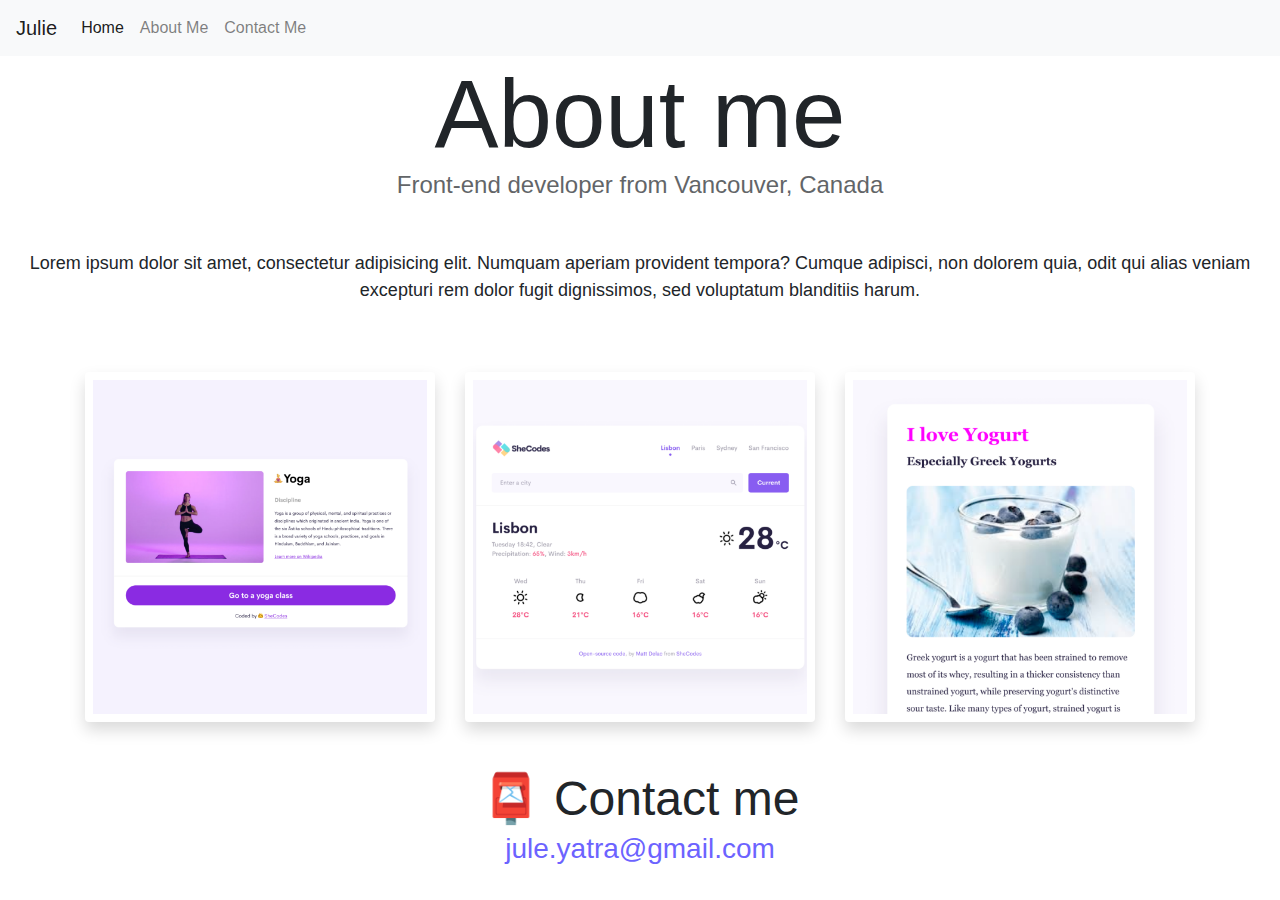
==== about.html @ 71533950 "Imported site from Code Sandbox" ====
<!DOCTYPE html>
<html lang="en">
  <head>
    <meta charset="UTF-8" />
    <meta http-equiv="X-UA-Compatible" content="IE=edge" />
    <meta name="viewport" content="width=device-width, initial-scale=1.0" />
    <link
      rel="stylesheet"
      href="https://cdn.jsdelivr.net/npm/bootstrap@4.3.1/dist/css/bootstrap.min.css"
      integrity="sha384-ggOyR0iXCbMQv3Xipma34MD+dH/1fQ784/j6cY/iJTQUOhcWr7x9JvoRxT2MZw1T"
      crossorigin="anonymous"
    />
    <link rel="stylesheet" href="style.css" />
    <title>About Julie 💜</title>
  </head>

  <body>
    <!--nav bar imported using bootstrap-->
    <nav class="navbar navbar-expand-lg navbar-light bg-light">
      <a class="navbar-brand" href="index.html" id="home">Julie</a>
      <button
        class="navbar-toggler"
        type="button"
        data-toggle="collapse"
        data-target="#navbarNav"
        aria-controls="navbarNav"
        aria-expanded="false"
        aria-label="Toggle navigation"
      >
        <span class="navbar-toggler-icon"></span>
      </button>
      <div class="collapse navbar-collapse" id="navbarNav">
        <ul class="navbar-nav">
          <li class="nav-item active">
            <a class="nav-link" href="index.html"
              >Home <span class="sr-only">(current)</span></a
            >
          </li>
          <li class="nav-item">
            <a class="nav-link" href="about.html">About Me</a>
          </li>
          <li class="nav-item">
            <a class="nav-link" href="about.html#contact">Contact Me</a>
          </li>
        </ul>
      </div>
    </nav>

    <!--headers-->
    <h1>About me</h1>
    <h3 class="">Front-end developer from Vancouver, Canada</h3>

    <!--about info-->
    <p class="about-paragraphs">
      Lorem ipsum dolor sit amet, consectetur adipisicing elit. Numquam aperiam
      provident tempora? Cumque adipisci, non dolorem quia, odit qui alias
      veniam excepturi rem dolor fugit dignissimos, sed voluptatum blanditiis
      harum.
    </p>
    <div class="container">
      <div class="row mt-5">
        <div class="col-md-4">
          <img
            src="images/yoga.png"
            alt="A preview of a website about yoga"
            class="img-fluid p-2 shadow rounded"
          />
        </div>
        <div class="col-md-4">
          <img
            src="images/weather.png"
            alt="A preview of a website about weather"
            class="img-fluid p-2 shadow rounded"
          />
        </div>
        <div class="col-md-4">
          <img
            src="images/yogurt.png"
            alt="A preview of a website about yogurt"
            class="img-fluid p-2 shadow rounded"
          />
        </div>
      </div>
    </div>

    <!--contact info-->
    <div id="contact" class="mt-5">
      <h2>📮 Contact me</h2>
      <a href="mailto:julie.yatra@gmail.com" class="email-link">
        jule.yatra@gmail.com
      </a>
    </div>

    <!--bootstrap javascript import-->
    <script
      src="https://code.jquery.com/jquery-3.3.1.slim.min.js"
      integrity="sha384-q8i/X+965DzO0rT7abK41JStQIAqVgRVzpbzo5smXKp4YfRvH+8abtTE1Pi6jizo"
      crossorigin="anonymous"
    ></script>
    <script
      src="https://cdn.jsdelivr.net/npm/popper.js@1.14.7/dist/umd/popper.min.js"
      integrity="sha384-UO2eT0CpHqdSJQ6hJty5KVphtPhzWj9WO1clHTMGa3JDZwrnQq4sF86dIHNDz0W1"
      crossorigin="anonymous"
    ></script>
    <script
      src="https://cdn.jsdelivr.net/npm/bootstrap@4.3.1/dist/js/bootstrap.min.js"
      integrity="sha384-JjSmVgyd0p3pXB1rRibZUAYoIIy6OrQ6VrjIEaFf/nJGzIxFDsf4x0xIM+B07jRM"
      crossorigin="anonymous"
    ></script>
  </body>
</html>
---- style.css ----
:root {
  --primary-color: #6c63ff;
  --secondary-color: #f5f2fe;
  --box-shadow: 0 5px 10px rgba(0, 0, 0, 0.3);
}

body {
}

h1,
h2,
h3 {
  text-align: center;
  margin: 0;
}

h1 {
  font-size: 96px;
}

h2 {
  font-size: 48px;
}

h3 {
  font-size: 24px;
  opacity: 0.7;
}

p {
  background: var(--secondary-color);
  padding: 20px;
  border-radius: 4px;
  font-size: 18px;
  line-height: 1.5;
  text-align: center;
}

.navigation-links {
  display: flex;
  margin-top: 40px;
  justify-content: center;
}

.navigation-links a {
  margin: 20px;
  border-radius: 4px;
  padding: 20px 15px;
  text-decoration: none;
  text-transform: capitalize;
}

.contact-link {
  background: var(--primary-color);
  box-shadow: var(--box-shadow);
  color: white;
}

.about-link {
  color: var(--primary-color);
  border: 1px solid var(--primary-color);
}

.primary-link {
  background: var(--primary-color);
  box-shadow: var(--box-shadow);
  color: white;
  border-radius: 4px;
  padding: 20px 15px;
  text-decoration: none;
  text-transform: capitalize;
}

.homepage-link {
  color: var(--primary-color);
  text-align: center;
  display: block;
}

.about-paragraphs {
  display: flex;
  margin: 30px 0;
  background-color: #ffffff;
}

.about-paragraphs p {
  margin: 10px;
}

.email-link {
  display: flex;
  justify-content: center;
  color: var(--primary-color);
  font-size: 28px;
  text-decoration: none;
}

.email-link:hover {
  text-decoration: underline;
}
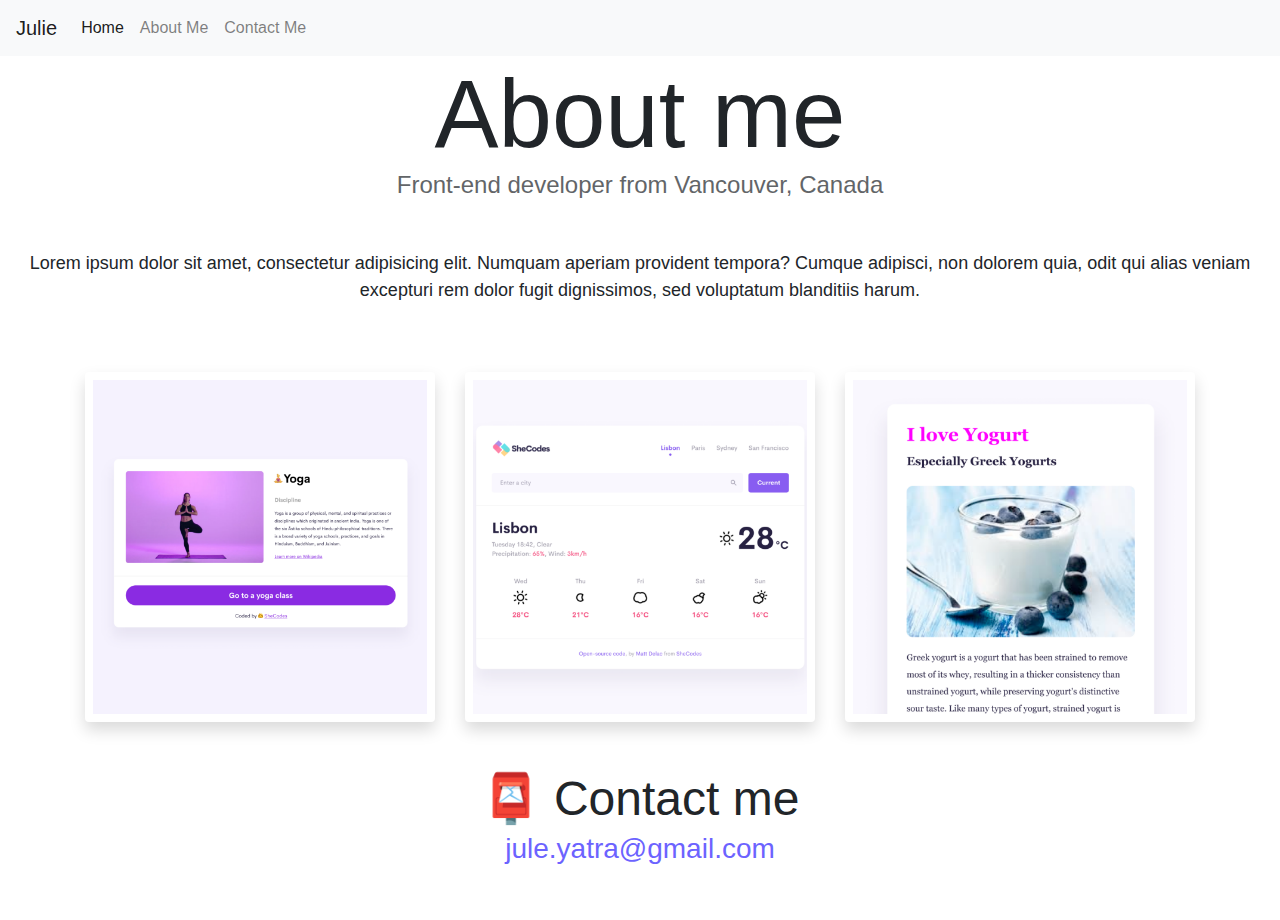
==== commit bf644ff0: "Made elements more responsive" ====
--- a/about.html
+++ b/about.html
@@ -4,6 +4,7 @@
     <meta charset="UTF-8" />
     <meta http-equiv="X-UA-Compatible" content="IE=edge" />
     <meta name="viewport" content="width=device-width, initial-scale=1.0" />
+    <meta name="description" content="A webpage with contact details for Julie"/>
     <link
       rel="stylesheet"
       href="https://cdn.jsdelivr.net/npm/bootstrap@4.3.1/dist/css/bootstrap.min.css"
@@ -11,13 +12,13 @@
       crossorigin="anonymous"
     />
     <link rel="stylesheet" href="style.css" />
-    <title>About Julie 💜</title>
+    <title>Julie - About Me</title>
   </head>
 
   <body>
     <!--nav bar imported using bootstrap-->
     <nav class="navbar navbar-expand-lg navbar-light bg-light">
-      <a class="navbar-brand" href="index.html" id="home">Julie</a>
+      <a class="navbar-brand" href="index.html" id="home" title="Home Page">Julie</a>
       <button
         class="navbar-toggler"
         type="button"
@@ -32,15 +33,15 @@
       <div class="collapse navbar-collapse" id="navbarNav">
         <ul class="navbar-nav">
           <li class="nav-item active">
-            <a class="nav-link" href="index.html"
+            <a class="nav-link" href="index.html" title="Home"
               >Home <span class="sr-only">(current)</span></a
             >
           </li>
           <li class="nav-item">
-            <a class="nav-link" href="about.html">About Me</a>
+            <a class="nav-link" href="about.html" title="About Me">About Me</a>
           </li>
           <li class="nav-item">
-            <a class="nav-link" href="about.html#contact">Contact Me</a>
+            <a class="nav-link" href="about.html#contact" title="Contact Me">Contact Me</a>
           </li>
         </ul>
       </div>
@@ -59,21 +60,21 @@
     </p>
     <div class="container">
       <div class="row mt-5">
-        <div class="col-md-4">
+        <div class="col-md-4 app-preview">
           <img
             src="images/yoga.png"
             alt="A preview of a website about yoga"
             class="img-fluid p-2 shadow rounded"
           />
         </div>
-        <div class="col-md-4">
+        <div class="col-md-4 app-preview">
           <img
             src="images/weather.png"
             alt="A preview of a website about weather"
             class="img-fluid p-2 shadow rounded"
           />
         </div>
-        <div class="col-md-4">
+        <div class="col-md-4 app-preview">
           <img
             src="images/yogurt.png"
             alt="A preview of a website about yogurt"
@@ -86,7 +87,7 @@
     <!--contact info-->
     <div id="contact" class="mt-5">
       <h2>📮 Contact me</h2>
-      <a href="mailto:julie.yatra@gmail.com" class="email-link">
+      <a href="mailto:julie.yatra@gmail.com" class="email-link" title="Email Julie">
         jule.yatra@gmail.com
       </a>
     </div>
--- a/style.css
+++ b/style.css
@@ -5,6 +5,7 @@
 }
 
 body {
+  margin-bottom: 50px;
 }
 
 h1,
@@ -98,3 +99,39 @@
 .email-link:hover {
   text-decoration: underline;
 }
+
+@media (max-width: 600px) {
+  body {
+    margin-bottom: 100px;
+  }
+
+  h1 {
+  font-size: 40px;
+  margin-top: 15px;
+}
+h2 {
+  font-size: 24px;
+  margin-top: 20px;
+}
+h3 {
+  font-size: 20px;
+  margin-top: 15px;
+}
+
+p {
+  font-size: 16px;
+}
+
+.homepage-app {
+  text-align: center;
+}
+
+.app-preview {
+  margin-bottom: 50px;
+}
+
+.email-link {
+  font-size: 20px;
+}
+
+}
